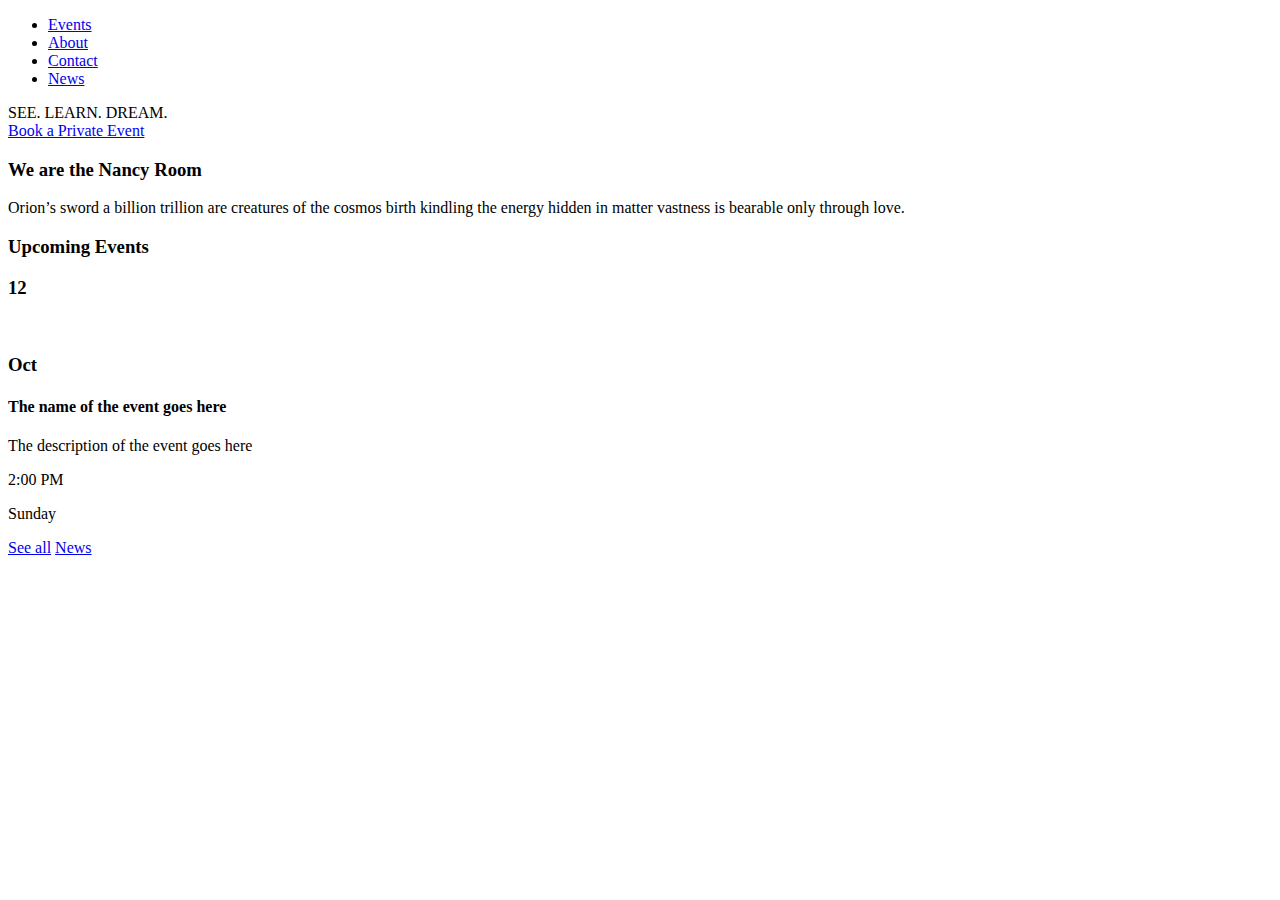
==== index.html @ 33e84558 "Added Homepage html" ====
<!DOCTYPE html>
<html lang="en">
<head>
    <meta charset="UTF-8">
    <meta http-equiv="X-UA-Compatible" content="IE=edge">
    <meta name="viewport" content="width=device-width, initial-scale=1.0">
    <title>Nancy Roman Planetarium</title>
</head>
<body>
    <ul>
        <li>
            <a href="pages/events.html">Events</a>
        </li>
        <li>
            <a href="pages/about.html">About</a>
        </li>
        <li>
            <a href="pages/contact.html">Contact</a>
        </li>
        <li>
            <a href="pages/news.html">News</a>
        </li>
    </ul>

    <section>SEE. LEARN. DREAM.</section>

    <a href="pages/priv_events.html" class="button">Book a Private Event</a>

    <h3>We are the Nancy Room</h3>
    <p>Orion’s sword a billion trillion are creatures of the cosmos birth kindling the energy hidden in matter vastness is bearable only through love.</p>

    <h3>Upcoming Events</h3>
    <h3>12</h3><br>
    <h3>Oct</h3>
    <h4>The name of the event goes here</h4>
    <p>The description of the event goes here</p>
    <p>2:00 PM</p>
    <p>Sunday</p>

    <a href="pages/events.html" class="button">See all</a>

    <a href="pages/news.html" class="button">News</a>

    

</body>
</html>
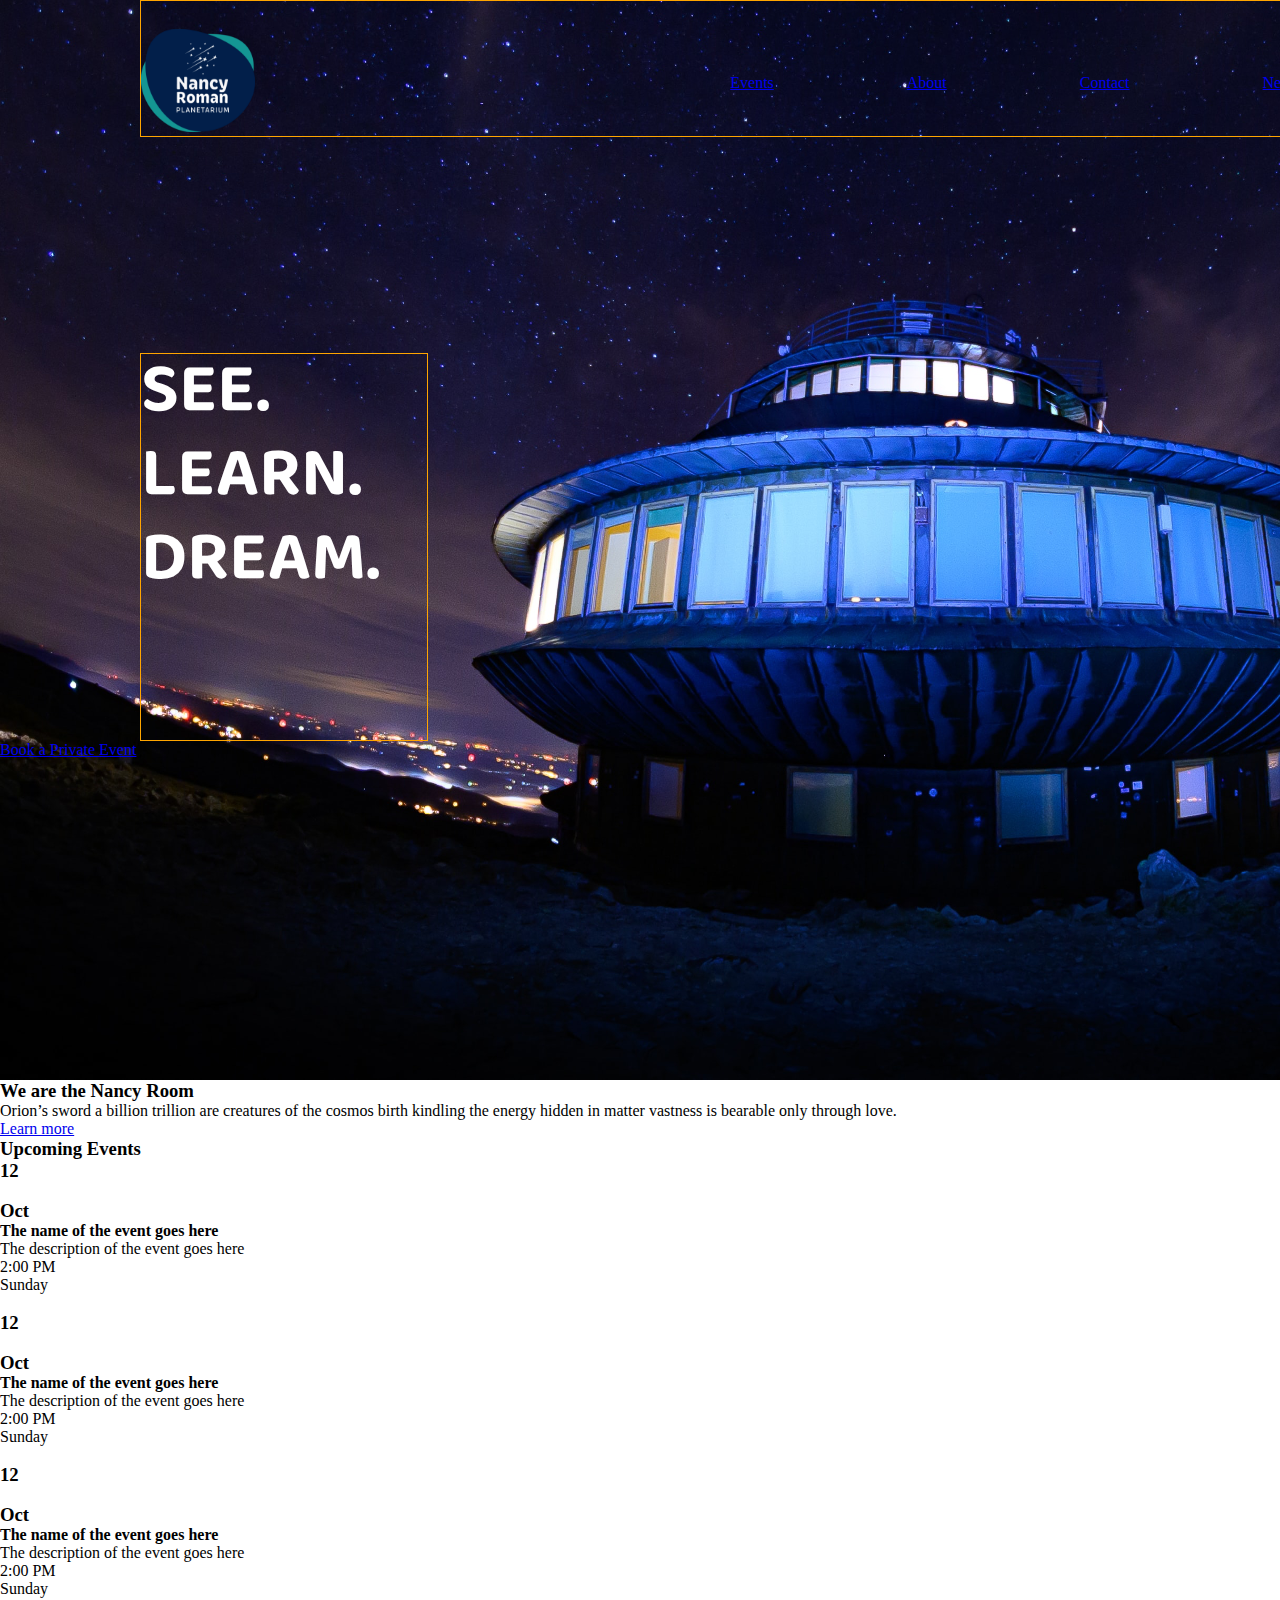
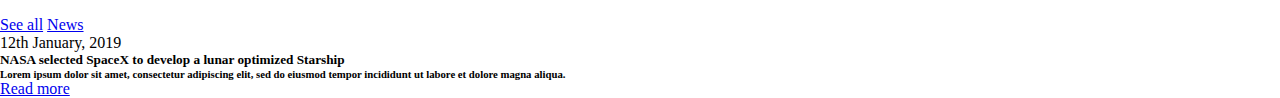
==== commit 13eb9bb9: "Add the website's assets" ====
--- a/index.html
+++ b/index.html
@@ -1,3 +1,6 @@
+<!--https://xd.adobe.com/view/19731abf-dd06-462e-a578-93c4cf518e8d-4c20/-->
+
+
 <!DOCTYPE html>
 <html lang="en">
 <head>
@@ -5,43 +8,76 @@
     <meta http-equiv="X-UA-Compatible" content="IE=edge">
     <meta name="viewport" content="width=device-width, initial-scale=1.0">
     <title>Nancy Roman Planetarium</title>
+    <link rel="stylesheet" href="style.css">
+    <link rel="stylesheet" href="https://fonts.google.com/specimen/Baloo+Tamma+2#standard-styles">
 </head>
 <body>
-    <ul>
-        <li>
-            <a href="pages/events.html">Events</a>
-        </li>
-        <li>
-            <a href="pages/about.html">About</a>
-        </li>
-        <li>
-            <a href="pages/contact.html">Contact</a>
-        </li>
-        <li>
-            <a href="pages/news.html">News</a>
-        </li>
-    </ul>
+    <div class="welcome-section">
+        <div class="topdiv">
+            <!-- <ul class="navbar"> -->
+                <div>
+                    <img src="images/Planetarium_logo/Planetarium_logo.png" >
+                </div>
+                <div class="push-left">
+                    <a href="pages/events.html" >Events</a>
+                </div>
+                <div>
+                    <a href="pages/about.html">About</a>
+                </div>
+                <div>
+                    <a href="pages/contact.html">Contact</a>
+                </div>
+                <div>
+                    <a href="pages/news.html">News</a>
+                </div>
+            <!-- </ul> -->
+        </div>    
+        <div class="see-div">
+            <h3 class="see">SEE. LEARN. DREAM.</h3>
 
-    <section>SEE. LEARN. DREAM.</section>
-
-    <a href="pages/priv_events.html" class="button">Book a Private Event</a>
+            <a href="pages/priv_events.html" class="button">Book a Private Event</a>
+        </div>    
+    
+    </div>
 
     <h3>We are the Nancy Room</h3>
     <p>Orion’s sword a billion trillion are creatures of the cosmos birth kindling the energy hidden in matter vastness is bearable only through love.</p>
 
+    <a href="pages/about.html" class="button">Learn more</a>
+
     <h3>Upcoming Events</h3>
+    
+    <!--This is the format for an upcoming event-->
     <h3>12</h3><br>
     <h3>Oct</h3>
     <h4>The name of the event goes here</h4>
     <p>The description of the event goes here</p>
     <p>2:00 PM</p>
-    <p>Sunday</p>
+    <p>Sunday</p><br>
+
+    <h3>12</h3><br>
+    <h3>Oct</h3>
+    <h4>The name of the event goes here</h4>
+    <p>The description of the event goes here</p>
+    <p>2:00 PM</p>
+    <p>Sunday</p><br>
+
+    <h3>12</h3><br>
+    <h3>Oct</h3>
+    <h4>The name of the event goes here</h4>
+    <p>The description of the event goes here</p>
+    <p>2:00 PM</p>
+    <p>Sunday</p><br>
 
     <a href="pages/events.html" class="button">See all</a>
 
     <a href="pages/news.html" class="button">News</a>
 
-    
+    <!--This is the format for an article-->
+    <p>12th January, 2019</p>
+    <h5>NASA selected SpaceX to develop a lunar optimized Starship</h5>
+    <h6>Lorem ipsum dolor sit amet, consectetur adipiscing elit, sed do eiusmod tempor incididunt ut labore et dolore magna aliqua.</h6>
+    <a href="pages/news.html" class="button">Read more</a>
 
 </body>
 </html>--- a/style.css
+++ b/style.css
@@ -0,0 +1,48 @@
+@import url('https://fonts.googleapis.com/css2?family=Baloo+Tamma+2:wght@400;700&display=swap');
+
+
+
+* {
+    margin: 0;
+    padding: 0;
+}
+
+
+
+.welcome-section {
+    background-image: url("images/jan-kopriva-l8Qsr3kU53Q-unsplash.png");
+    width: 1440px;
+    height: 1080px;
+
+}
+
+.topdiv{
+    margin: 0 140px 0 140px;
+    padding-top: 28px;
+    width: 1160;
+    height: 103;
+    border: 1px solid orange;
+    display: flex;
+    align-items: center;
+    gap:133px;
+    color: white;
+    list-style-type: none;
+}
+
+
+.push-left{
+    margin-left: auto;
+}
+
+
+.see {
+    margin: 216px 0 0 140px;
+    width: 286px;
+    height: 386px;
+    color: white;
+    text-align: left;
+    letter-spacing: 0px;
+    opacity: 1;
+    font: normal normal bold 70px/84px 'Baloo Tamma 2';
+    border: 1px solid orange;
+}